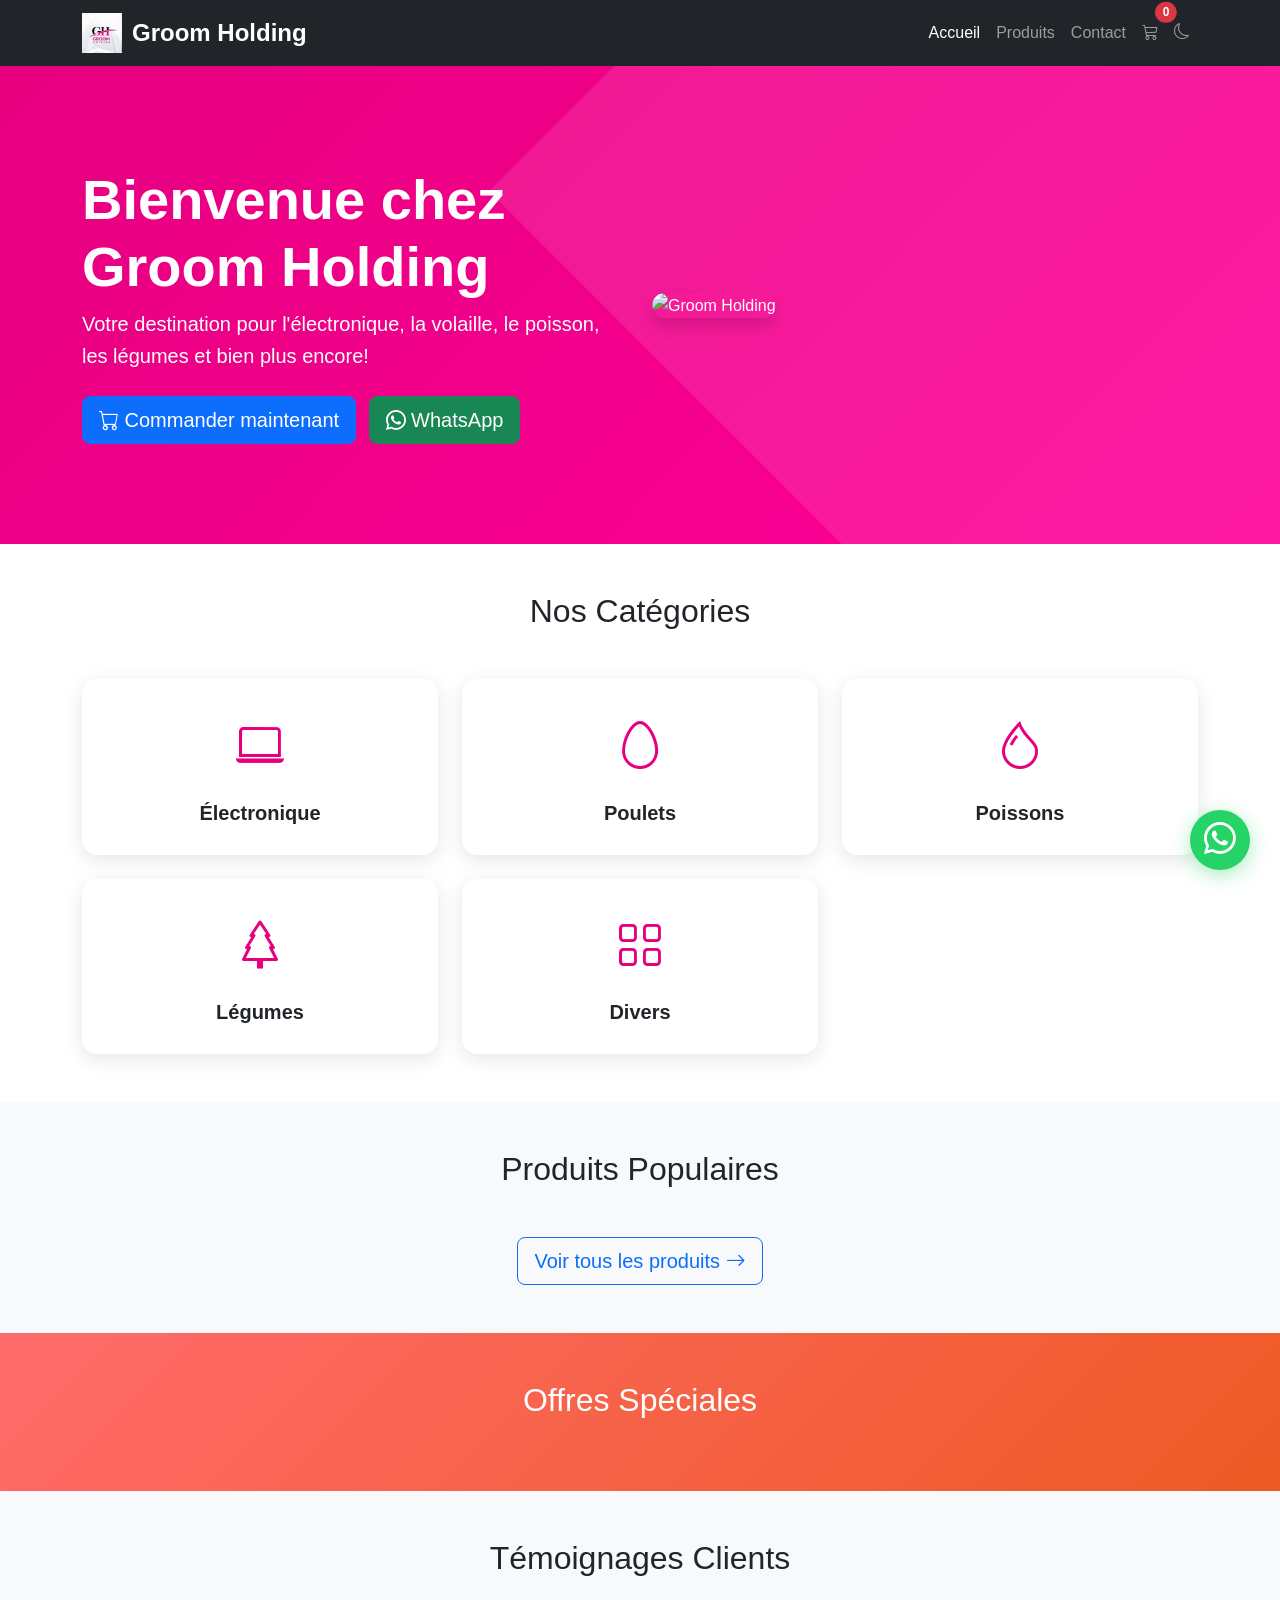
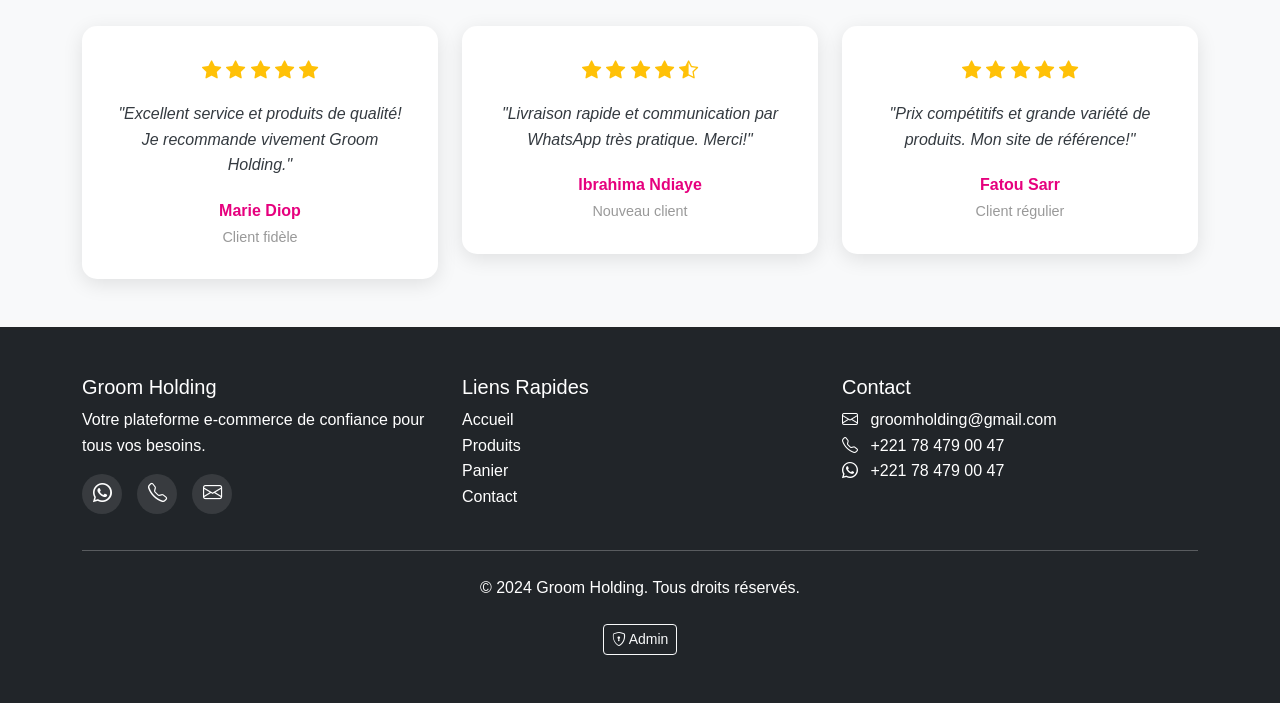
==== index.html @ a9c8d661 "Initial commit: Groom Holding E-commerce Platform" ====
<!DOCTYPE html>
<html lang="fr">
<head>
    <meta charset="UTF-8">
    <meta name="viewport" content="width=device-width, initial-scale=1.0">
    <title>Groom Holding - Plateforme E-commerce</title>
    <link href="https://cdn.jsdelivr.net/npm/bootstrap@5.3.2/dist/css/bootstrap.min.css" rel="stylesheet">
    <link href="https://cdn.jsdelivr.net/npm/bootstrap-icons@1.11.1/font/bootstrap-icons.css" rel="stylesheet">
    <link rel="stylesheet" href="assets/css/style.css">
</head>
<body>
    <!-- Loader -->
    <div id="loader" class="loader">
        <div class="spinner-border text-primary" role="status">
            <span class="visually-hidden">Chargement...</span>
        </div>
    </div>

    <!-- Navigation -->
    <nav class="navbar navbar-expand-lg navbar-dark bg-dark sticky-top">
        <div class="container">
            <a class="navbar-brand" href="index.html">
                <img src="assets/images/logo.jpeg" alt="Groom Holding" class="logo">
                Groom Holding
            </a>
            <button class="navbar-toggler" type="button" data-bs-toggle="collapse" data-bs-target="#navbarNav">
                <span class="navbar-toggler-icon"></span>
            </button>
            <div class="collapse navbar-collapse" id="navbarNav">
                <ul class="navbar-nav ms-auto">
                    <li class="nav-item">
                        <a class="nav-link active" href="index.html">Accueil</a>
                    </li>
                    <li class="nav-item">
                        <a class="nav-link" href="products.html">Produits</a>
                    </li>
                    <li class="nav-item">
                        <a class="nav-link" href="contact.html">Contact</a>
                    </li>
                    <li class="nav-item">
                        <a class="nav-link position-relative" href="cart.html">
                            <i class="bi bi-cart3"></i>
                            <span class="position-absolute top-0 start-100 translate-middle badge rounded-pill bg-danger" id="cart-count">
                                0
                            </span>
                        </a>
                    </li>
                    <li class="nav-item">
                        <button class="btn btn-link nav-link" id="dark-mode-toggle">
                            <i class="bi bi-moon"></i>
                        </button>
                    </li>
                </ul>
            </div>
        </div>
    </nav>

    <!-- Hero Section -->
    <section class="hero-section">
        <div class="container">
            <div class="row align-items-center">
                <div class="col-lg-6">
                    <h1 class="display-4 fw-bold animate-fade-in">Bienvenue chez Groom Holding</h1>
                    <p class="lead animate-fade-in-delay">Votre destination pour l'électronique, la volaille, le poisson, les légumes et bien plus encore!</p>
                    <div class="mt-4 animate-fade-in-delay-2">
                        <a href="products.html" class="btn btn-primary btn-lg me-2">
                            <i class="bi bi-cart"></i> Commander maintenant
                        </a>
                        <a href="https://wa.me/221784790047" class="btn btn-success btn-lg" target="_blank">
                            <i class="bi bi-whatsapp"></i> WhatsApp
                        </a>
                    </div>
                </div>
                <div class="col-lg-6">
                    <div class="hero-image animate-slide-in">
                        <img src="https://via.placeholder.com/600x400/e6007e/ffffff?text=Groom+Holding" alt="Groom Holding" class="img-fluid rounded-4 shadow">
                    </div>
                </div>
            </div>
        </div>
    </section>

    <!-- Categories Section -->
    <section class="categories-section py-5">
        <div class="container">
            <h2 class="text-center mb-5">Nos Catégories</h2>
            <div class="row g-4">
                <div class="col-md-4 col-lg-2-4">
                    <div class="category-card animate-hover" data-category="electronique">
                        <div class="category-icon">
                            <i class="bi bi-laptop"></i>
                        </div>
                        <h5>Électronique</h5>
                    </div>
                </div>
                <div class="col-md-4 col-lg-2-4">
                    <div class="category-card animate-hover" data-category="poulets">
                        <div class="category-icon">
                            <i class="bi bi-egg"></i>
                        </div>
                        <h5>Poulets</h5>
                    </div>
                </div>
                <div class="col-md-4 col-lg-2-4">
                    <div class="category-card animate-hover" data-category="poissons">
                        <div class="category-icon">
                            <i class="bi bi-droplet"></i>
                        </div>
                        <h5>Poissons</h5>
                    </div>
                </div>
                <div class="col-md-4 col-lg-2-4">
                    <div class="category-card animate-hover" data-category="legumes">
                        <div class="category-icon">
                            <i class="bi bi-tree"></i>
                        </div>
                        <h5>Légumes</h5>
                    </div>
                </div>
                <div class="col-md-4 col-lg-2-4">
                    <div class="category-card animate-hover" data-category="divers">
                        <div class="category-icon">
                            <i class="bi bi-grid"></i>
                        </div>
                        <h5>Divers</h5>
                    </div>
                </div>
            </div>
        </div>
    </section>

    <!-- Popular Products Section -->
    <section class="products-section py-5 bg-light">
        <div class="container">
            <h2 class="text-center mb-5">Produits Populaires</h2>
            <div class="row g-4" id="popular-products">
                <!-- Products will be loaded dynamically -->
            </div>
            <div class="text-center mt-4">
                <a href="products.html" class="btn btn-outline-primary btn-lg">
                    Voir tous les produits <i class="bi bi-arrow-right"></i>
                </a>
            </div>
        </div>
    </section>

    <!-- Special Offers Section -->
    <section class="offers-section py-5">
        <div class="container">
            <h2 class="text-center mb-5">Offres Spéciales</h2>
            <div class="row g-4" id="special-offers">
                <!-- Offers will be loaded dynamically -->
            </div>
        </div>
    </section>

    <!-- Testimonials Section -->
    <section class="testimonials-section py-5 bg-light">
        <div class="container">
            <h2 class="text-center mb-5">Témoignages Clients</h2>
            <div class="row g-4">
                <div class="col-md-4">
                    <div class="testimonial-card">
                        <div class="testimonial-rating">
                            <i class="bi bi-star-fill"></i>
                            <i class="bi bi-star-fill"></i>
                            <i class="bi bi-star-fill"></i>
                            <i class="bi bi-star-fill"></i>
                            <i class="bi bi-star-fill"></i>
                        </div>
                        <p class="testimonial-text">"Excellent service et produits de qualité! Je recommande vivement Groom Holding."</p>
                        <div class="testimonial-author">
                            <strong>Marie Diop</strong>
                            <span>Client fidèle</span>
                        </div>
                    </div>
                </div>
                <div class="col-md-4">
                    <div class="testimonial-card">
                        <div class="testimonial-rating">
                            <i class="bi bi-star-fill"></i>
                            <i class="bi bi-star-fill"></i>
                            <i class="bi bi-star-fill"></i>
                            <i class="bi bi-star-fill"></i>
                            <i class="bi bi-star-half"></i>
                        </div>
                        <p class="testimonial-text">"Livraison rapide et communication par WhatsApp très pratique. Merci!"</p>
                        <div class="testimonial-author">
                            <strong>Ibrahima Ndiaye</strong>
                            <span>Nouveau client</span>
                        </div>
                    </div>
                </div>
                <div class="col-md-4">
                    <div class="testimonial-card">
                        <div class="testimonial-rating">
                            <i class="bi bi-star-fill"></i>
                            <i class="bi bi-star-fill"></i>
                            <i class="bi bi-star-fill"></i>
                            <i class="bi bi-star-fill"></i>
                            <i class="bi bi-star-fill"></i>
                        </div>
                        <p class="testimonial-text">"Prix compétitifs et grande variété de produits. Mon site de référence!"</p>
                        <div class="testimonial-author">
                            <strong>Fatou Sarr</strong>
                            <span>Client régulier</span>
                        </div>
                    </div>
                </div>
            </div>
        </div>
    </section>

    <!-- Footer -->
    <footer class="footer bg-dark text-white py-5">
        <div class="container">
            <div class="row g-4">
                <div class="col-md-4">
                    <h5>Groom Holding</h5>
                    <p>Votre plateforme e-commerce de confiance pour tous vos besoins.</p>
                    <div class="social-links">
                        <a href="https://wa.me/221784790047" class="social-link" target="_blank">
                            <i class="bi bi-whatsapp"></i>
                        </a>
                        <a href="tel:+221784790047" class="social-link">
                            <i class="bi bi-telephone"></i>
                        </a>
                        <a href="mailto:groomholding@gmail.com" class="social-link">
                            <i class="bi bi-envelope"></i>
                        </a>
                    </div>
                </div>
                <div class="col-md-4">
                    <h5>Liens Rapides</h5>
                    <ul class="list-unstyled">
                        <li><a href="index.html">Accueil</a></li>
                        <li><a href="products.html">Produits</a></li>
                        <li><a href="cart.html">Panier</a></li>
                        <li><a href="contact.html">Contact</a></li>
                    </ul>
                </div>
                <div class="col-md-4">
                    <h5>Contact</h5>
                    <ul class="list-unstyled">
                        <li><i class="bi bi-envelope me-2"></i> groomholding@gmail.com</li>
                        <li><i class="bi bi-telephone me-2"></i> +221 78 479 00 47</li>
                        <li><i class="bi bi-whatsapp me-2"></i> +221 78 479 00 47</li>
                    </ul>
                </div>
            </div>
            <hr class="my-4">
            <div class="text-center">
                <p>&copy; 2024 Groom Holding. Tous droits réservés.</p>
                <button class="btn btn-outline-light btn-sm mt-2" id="admin-login-btn">
                    <i class="bi bi-shield-lock"></i> Admin
                </button>
            </div>
        </div>
    </footer>

    <!-- Floating WhatsApp Button -->
    <a href="https://wa.me/221784790047" class="floating-whatsapp" target="_blank">
        <i class="bi bi-whatsapp"></i>
    </a>

    <!-- Admin Login Modal -->
    <div class="modal fade" id="adminLoginModal" tabindex="-1">
        <div class="modal-dialog">
            <div class="modal-content">
                <div class="modal-header">
                    <h5 class="modal-title">
                        <i class="bi bi-shield-lock"></i> Connexion Admin
                    </h5>
                    <button type="button" class="btn-close" data-bs-dismiss="modal"></button>
                </div>
                <div class="modal-body">
                    <form id="admin-login-form">
                        <div class="mb-3">
                            <label class="form-label">Nom d'utilisateur</label>
                            <input type="text" class="form-control" id="admin-username" required>
                        </div>
                        <div class="mb-3">
                            <label class="form-label">Mot de passe</label>
                            <input type="password" class="form-control" id="admin-password" required>
                        </div>
                        <div class="d-grid">
                            <button type="submit" class="btn btn-primary">
                                <i class="bi bi-box-arrow-in-right"></i> Se connecter
                            </button>
                        </div>
                    </form>
                </div>
            </div>
        </div>
    </div>

    <!-- Toast Container -->
    <div class="toast-container position-fixed bottom-0 end-0 p-3">
        <div id="toast" class="toast" role="alert">
            <div class="toast-header">
                <i class="bi bi-check-circle text-success me-2"></i>
                <strong class="me-auto">Succès</strong>
                <button type="button" class="btn-close" data-bs-dismiss="toast"></button>
            </div>
            <div class="toast-body" id="toast-message">
                Produit ajouté au panier!
            </div>
        </div>
    </div>

    <script src="https://code.jquery.com/jquery-3.7.1.min.js"></script>
    <script src="https://cdn.jsdelivr.net/npm/bootstrap@5.3.2/dist/js/bootstrap.bundle.min.js"></script>
    <script src="assets/js/app.js"></script>
    <script src="assets/js/products.js"></script>
    <script src="assets/js/cart.js"></script>
</body>
</html>
---- assets/css/style.css ----
/* Groom Holding - Custom Styles */

:root {
    --primary-color: #e6007e;
    --secondary-color: #000000;
    --accent-color: #ffffff;
    --success-color: #28a745;
    --warning-color: #ffc107;
    --danger-color: #dc3545;
    --info-color: #17a2b8;
    --light-gray: #f8f9fa;
    --dark-gray: #343a40;
}

/* Dark Mode Variables */
body.dark-mode {
    --primary-color: #e6007e;
    --secondary-color: #ffffff;
    --accent-color: #1a1a1a;
    --light-gray: #2d2d2d;
    --dark-gray: #f8f9fa;
}

/* Global Styles */
* {
    margin: 0;
    padding: 0;
    box-sizing: border-box;
}

body {
    font-family: 'Segoe UI', Tahoma, Geneva, Verdana, sans-serif;
    line-height: 1.6;
    transition: background-color 0.3s, color 0.3s;
}

body.dark-mode {
    background-color: #1a1a1a;
    color: #ffffff;
}

body.dark-mode .bg-light {
    background-color: #2d2d2d !important;
}

body.dark-mode .card {
    background-color: #2d2d2d;
    color: #ffffff;
}

body.dark-mode .navbar-dark {
    background-color: #1a1a1a !important;
}

body.dark-mode .footer {
    background-color: #0d0d0d !important;
}

body.dark-mode .page-header {
    background-color: #2d2d2d !important;
    color: #ffffff;
}

/* Loader */
.loader {
    position: fixed;
    top: 0;
    left: 0;
    width: 100%;
    height: 100%;
    background-color: rgba(255, 255, 255, 0.9);
    display: flex;
    justify-content: center;
    align-items: center;
    z-index: 9999;
    transition: opacity 0.5s ease;
}

.loader.hidden {
    opacity: 0;
    pointer-events: none;
}

/* Navigation */
.navbar-brand {
    display: flex;
    align-items: center;
    gap: 10px;
    font-weight: bold;
    font-size: 1.5rem;
}

.logo {
    height: 40px;
    width: auto;
}

.nav-link {
    transition: color 0.3s;
}

.nav-link:hover {
    color: var(--primary-color) !important;
}

/* Hero Section */
.hero-section {
    background: linear-gradient(135deg, var(--primary-color) 0%, #ff0099 100%);
    color: white;
    padding: 100px 0;
    position: relative;
    overflow: hidden;
}

.hero-section::before {
    content: '';
    position: absolute;
    top: -50%;
    right: -50%;
    width: 100%;
    height: 200%;
    background: rgba(255, 255, 255, 0.1);
    transform: rotate(45deg);
}

.hero-image {
    animation: float 3s ease-in-out infinite;
}

@keyframes float {
    0%, 100% {
        transform: translateY(0);
    }
    50% {
        transform: translateY(-20px);
    }
}

/* Animations */
.animate-fade-in {
    animation: fadeIn 0.8s ease forwards;
}

.animate-fade-in-delay {
    animation: fadeIn 0.8s ease 0.2s forwards;
    opacity: 0;
}

.animate-fade-in-delay-2 {
    animation: fadeIn 0.8s ease 0.4s forwards;
    opacity: 0;
}

.animate-slide-in {
    animation: slideIn 1s ease forwards;
}

@keyframes fadeIn {
    from {
        opacity: 0;
        transform: translateY(20px);
    }
    to {
        opacity: 1;
        transform: translateY(0);
    }
}

@keyframes slideIn {
    from {
        opacity: 0;
        transform: translateX(50px);
    }
    to {
        opacity: 1;
        transform: translateX(0);
    }
}

/* Categories Section */
.categories-section {
    background: white;
}

.category-card {
    background: white;
    border-radius: 15px;
    padding: 30px;
    text-align: center;
    box-shadow: 0 5px 20px rgba(0, 0, 0, 0.1);
    transition: all 0.3s ease;
    cursor: pointer;
    height: 100%;
}

.category-card:hover {
    transform: translateY(-10px);
    box-shadow: 0 15px 30px rgba(230, 0, 126, 0.3);
}

.category-icon {
    font-size: 3rem;
    color: var(--primary-color);
    margin-bottom: 15px;
}

.category-card h5 {
    font-weight: bold;
    margin: 0;
}

/* Products Section */
.products-section {
    background: white;
}

.product-card {
    background: white;
    border-radius: 15px;
    overflow: hidden;
    box-shadow: 0 5px 15px rgba(0, 0, 0, 0.1);
    transition: all 0.3s ease;
    height: 100%;
}

.product-card:hover {
    transform: translateY(-5px);
    box-shadow: 0 15px 30px rgba(0, 0, 0, 0.2);
}

.product-image {
    position: relative;
    overflow: hidden;
    height: 200px;
}

.product-image img {
    width: 100%;
    height: 100%;
    object-fit: cover;
    transition: transform 0.3s ease;
}

.product-card:hover .product-image img {
    transform: scale(1.1);
}

.product-badge {
    position: absolute;
    top: 10px;
    right: 10px;
    background: var(--primary-color);
    color: white;
    padding: 5px 10px;
    border-radius: 20px;
    font-size: 0.8rem;
    font-weight: bold;
}

.product-info {
    padding: 20px;
}

.product-category {
    color: var(--primary-color);
    font-size: 0.9rem;
    font-weight: 600;
    text-transform: uppercase;
}

.product-name {
    font-size: 1.1rem;
    font-weight: bold;
    margin: 5px 0;
}

.product-price {
    font-size: 1.3rem;
    font-weight: bold;
    color: var(--primary-color);
}

.product-stock {
    font-size: 0.9rem;
    color: var(--success-color);
}

.product-stock.low {
    color: var(--warning-color);
}

.product-stock.out {
    color: var(--danger-color);
}

.product-actions {
    padding: 15px 20px;
    border-top: 1px solid #eee;
}

.btn-add-cart {
    background: var(--primary-color);
    color: white;
    border: none;
    padding: 10px 20px;
    border-radius: 25px;
    font-weight: bold;
    transition: all 0.3s ease;
}

.btn-add-cart:hover {
    background: #ff0099;
    transform: scale(1.05);
}

.btn-favorite {
    background: transparent;
    border: 2px solid var(--primary-color);
    color: var(--primary-color);
    padding: 10px 15px;
    border-radius: 25px;
    transition: all 0.3s ease;
}

.btn-favorite:hover,
.btn-favorite.active {
    background: var(--primary-color);
    color: white;
}

/* Offers Section */
.offers-section {
    background: linear-gradient(135deg, #ff6b6b 0%, #ee5a24 100%);
    color: white;
}

.offer-card {
    background: rgba(255, 255, 255, 0.1);
    backdrop-filter: blur(10px);
    border-radius: 15px;
    padding: 30px;
    text-align: center;
    border: 2px solid rgba(255, 255, 255, 0.3);
    transition: all 0.3s ease;
}

.offer-card:hover {
    transform: scale(1.05);
    border-color: white;
}

.offer-discount {
    font-size: 3rem;
    font-weight: bold;
    color: #fff;
}

/* Testimonials Section */
.testimonials-section {
    background: white;
}

.testimonial-card {
    background: white;
    border-radius: 15px;
    padding: 30px;
    box-shadow: 0 5px 20px rgba(0, 0, 0, 0.1);
    text-align: center;
}

.testimonial-rating {
    color: var(--warning-color);
    font-size: 1.2rem;
    margin-bottom: 15px;
}

.testimonial-text {
    font-style: italic;
    color: var(--dark-gray);
    margin-bottom: 20px;
}

.testimonial-author strong {
    display: block;
    color: var(--primary-color);
}

.testimonial-author span {
    color: #999;
    font-size: 0.9rem;
}

/* Page Header */
.page-header {
    background: linear-gradient(135deg, var(--primary-color) 0%, #ff0099 100%);
    color: white;
    text-align: center;
}

/* Filters Section */
.filters-section {
    background: white;
}

/* Contact Section */
.contact-card {
    background: white;
    border-radius: 20px;
    overflow: hidden;
    box-shadow: 0 10px 40px rgba(0, 0, 0, 0.1);
}

.contact-card-header {
    background: linear-gradient(135deg, var(--primary-color) 0%, #ff0099 100%);
    color: white;
    padding: 30px;
    text-align: center;
}

.contact-card-body {
    padding: 40px;
}

.contact-item {
    display: flex;
    align-items: center;
    gap: 20px;
    padding: 20px 0;
    border-bottom: 1px solid #eee;
}

.contact-item:last-child {
    border-bottom: none;
}

.contact-icon {
    width: 60px;
    height: 60px;
    background: linear-gradient(135deg, var(--primary-color) 0%, #ff0099 100%);
    border-radius: 50%;
    display: flex;
    align-items: center;
    justify-content: center;
    color: white;
    font-size: 1.5rem;
    flex-shrink: 0;
}

.contact-info h5 {
    margin: 0 0 5px 0;
    color: var(--dark-gray);
}

.contact-info a {
    color: var(--primary-color);
    text-decoration: none;
    font-weight: bold;
    display: block;
    margin-bottom: 5px;
}

.contact-info a:hover {
    text-decoration: underline;
}

/* Cart Section */
.cart-item {
    display: flex;
    align-items: center;
    gap: 20px;
    padding: 20px 0;
    border-bottom: 1px solid #eee;
}

.cart-item:last-child {
    border-bottom: none;
}

.cart-item-image {
    width: 100px;
    height: 100px;
    object-fit: cover;
    border-radius: 10px;
}

.cart-item-info {
    flex: 1;
}

.cart-item-name {
    font-weight: bold;
    margin-bottom: 5px;
}

.cart-item-price {
    color: var(--primary-color);
    font-weight: bold;
}

.cart-item-quantity {
    display: flex;
    align-items: center;
    gap: 10px;
}

.cart-item-quantity button {
    width: 35px;
    height: 35px;
    border-radius: 50%;
    border: 1px solid #ddd;
    background: white;
    cursor: pointer;
    transition: all 0.3s ease;
}

.cart-item-quantity button:hover {
    background: var(--primary-color);
    color: white;
    border-color: var(--primary-color);
}

.cart-item-quantity input {
    width: 50px;
    text-align: center;
    border: 1px solid #ddd;
    border-radius: 5px;
    padding: 5px;
}

.cart-item-remove {
    background: transparent;
    border: none;
    color: var(--danger-color);
    cursor: pointer;
    font-size: 1.2rem;
    transition: all 0.3s ease;
}

.cart-item-remove:hover {
    transform: scale(1.2);
}

/* Dashboard Stats */
.stat-card {
    background: white;
    border-radius: 15px;
    padding: 25px;
    display: flex;
    align-items: center;
    gap: 20px;
    box-shadow: 0 5px 20px rgba(0, 0, 0, 0.1);
    transition: all 0.3s ease;
}

.stat-card:hover {
    transform: translateY(-5px);
}

.stat-card.stat-primary .stat-icon {
    background: var(--primary-color);
}

.stat-card.stat-success .stat-icon {
    background: var(--success-color);
}

.stat-card.stat-warning .stat-icon {
    background: var(--warning-color);
}

.stat-card.stat-info .stat-icon {
    background: var(--info-color);
}

.stat-icon {
    width: 60px;
    height: 60px;
    border-radius: 15px;
    display: flex;
    align-items: center;
    justify-content: center;
    color: white;
    font-size: 1.8rem;
}

.stat-info h3 {
    font-size: 2.5rem;
    font-weight: bold;
    margin: 0;
    color: var(--dark-gray);
}

.stat-info p {
    margin: 0;
    color: #999;
}

/* Category Badges */
.category-badge {
    display: inline-block;
    padding: 8px 15px;
    border-radius: 20px;
    font-size: 0.9rem;
    font-weight: 600;
    cursor: pointer;
    transition: all 0.3s ease;
    margin: 5px;
}

.category-badge:hover {
    transform: scale(1.05);
}

.category-badge.electronique {
    background: #007bff;
    color: white;
}

.category-badge.poulets {
    background: #28a745;
    color: white;
}

.category-badge.poissons {
    background: #17a2b8;
    color: white;
}

.category-badge.legumes {
    background: #ffc107;
    color: #000;
}

.category-badge.divers {
    background: #6c757d;
    color: white;
}

/* Footer */
.footer {
    background: var(--secondary-color);
    color: white;
}

.footer a {
    color: white;
    text-decoration: none;
    transition: color 0.3s;
}

.footer a:hover {
    color: var(--primary-color);
}

.social-links {
    display: flex;
    gap: 15px;
    margin-top: 15px;
}

.social-link {
    width: 40px;
    height: 40px;
    background: rgba(255, 255, 255, 0.1);
    border-radius: 50%;
    display: flex;
    align-items: center;
    justify-content: center;
    color: white;
    font-size: 1.2rem;
    transition: all 0.3s ease;
}

.social-link:hover {
    background: var(--primary-color);
    transform: translateY(-3px);
}

/* Floating WhatsApp Button */
.floating-whatsapp {
    position: fixed;
    bottom: 30px;
    right: 30px;
    width: 60px;
    height: 60px;
    background: #25d366;
    border-radius: 50%;
    display: flex;
    align-items: center;
    justify-content: center;
    color: white;
    font-size: 2rem;
    box-shadow: 0 5px 20px rgba(37, 211, 102, 0.4);
    z-index: 1000;
    transition: all 0.3s ease;
}

.floating-whatsapp:hover {
    transform: scale(1.1);
    box-shadow: 0 8px 30px rgba(37, 211, 102, 0.6);
}

/* Toast */
.toast {
    background: white;
    border-radius: 10px;
    box-shadow: 0 5px 20px rgba(0, 0, 0, 0.2);
}

/* Breadcrumb */
.breadcrumb {
    background: transparent;
    padding: 0;
}

.breadcrumb-item a {
    color: var(--primary-color);
    text-decoration: none;
}

.breadcrumb-item a:hover {
    text-decoration: underline;
}

/* Product Details */
.product-details-gallery {
    border-radius: 15px;
    overflow: hidden;
    box-shadow: 0 5px 20px rgba(0, 0, 0, 0.1);
}

.product-details-gallery img {
    width: 100%;
    height: auto;
    object-fit: cover;
}

.product-details-info {
    padding: 30px;
}

.product-details-price {
    font-size: 2.5rem;
    font-weight: bold;
    color: var(--primary-color);
    margin: 20px 0;
}

.product-details-stock {
    display: inline-block;
    padding: 8px 15px;
    border-radius: 20px;
    font-weight: 600;
    margin-bottom: 20px;
}

.product-details-stock.in-stock {
    background: #d4edda;
    color: #155724;
}

.product-details-stock.low-stock {
    background: #fff3cd;
    color: #856404;
}

.product-details-stock.out-stock {
    background: #f8d7da;
    color: #721c24;
}

/* Responsive */
@media (max-width: 768px) {
    .hero-section {
        padding: 60px 0;
    }
    
    .hero-section h1 {
        font-size: 2rem;
    }
    
    .category-card {
        padding: 20px;
    }
    
    .category-icon {
        font-size: 2rem;
    }
    
    .contact-card-body {
        padding: 20px;
    }
    
    .contact-item {
        flex-direction: column;
        text-align: center;
    }
    
    .stat-card {
        padding: 15px;
    }
    
    .stat-icon {
        width: 50px;
        height: 50px;
        font-size: 1.5rem;
    }
    
    .stat-info h3 {
        font-size: 1.8rem;
    }
    
    .floating-whatsapp {
        width: 50px;
        height: 50px;
        font-size: 1.5rem;
        bottom: 20px;
        right: 20px;
    }
}

/* Custom Scrollbar */
::-webkit-scrollbar {
    width: 10px;
}

::-webkit-scrollbar-track {
    background: #f1f1f1;
}

::-webkit-scrollbar-thumb {
    background: var(--primary-color);
    border-radius: 5px;
}

::-webkit-scrollbar-thumb:hover {
    background: #ff0099;
}

/* Utility Classes */
.text-primary-custom {
    color: var(--primary-color) !important;
}

.bg-primary-custom {
    background-color: var(--primary-color) !important;
}

.btn-primary-custom {
    background-color: var(--primary-color);
    border-color: var(--primary-color);
    color: white;
}

.btn-primary-custom:hover {
    background-color: #ff0099;
    border-color: #ff0099;
    color: white;
}
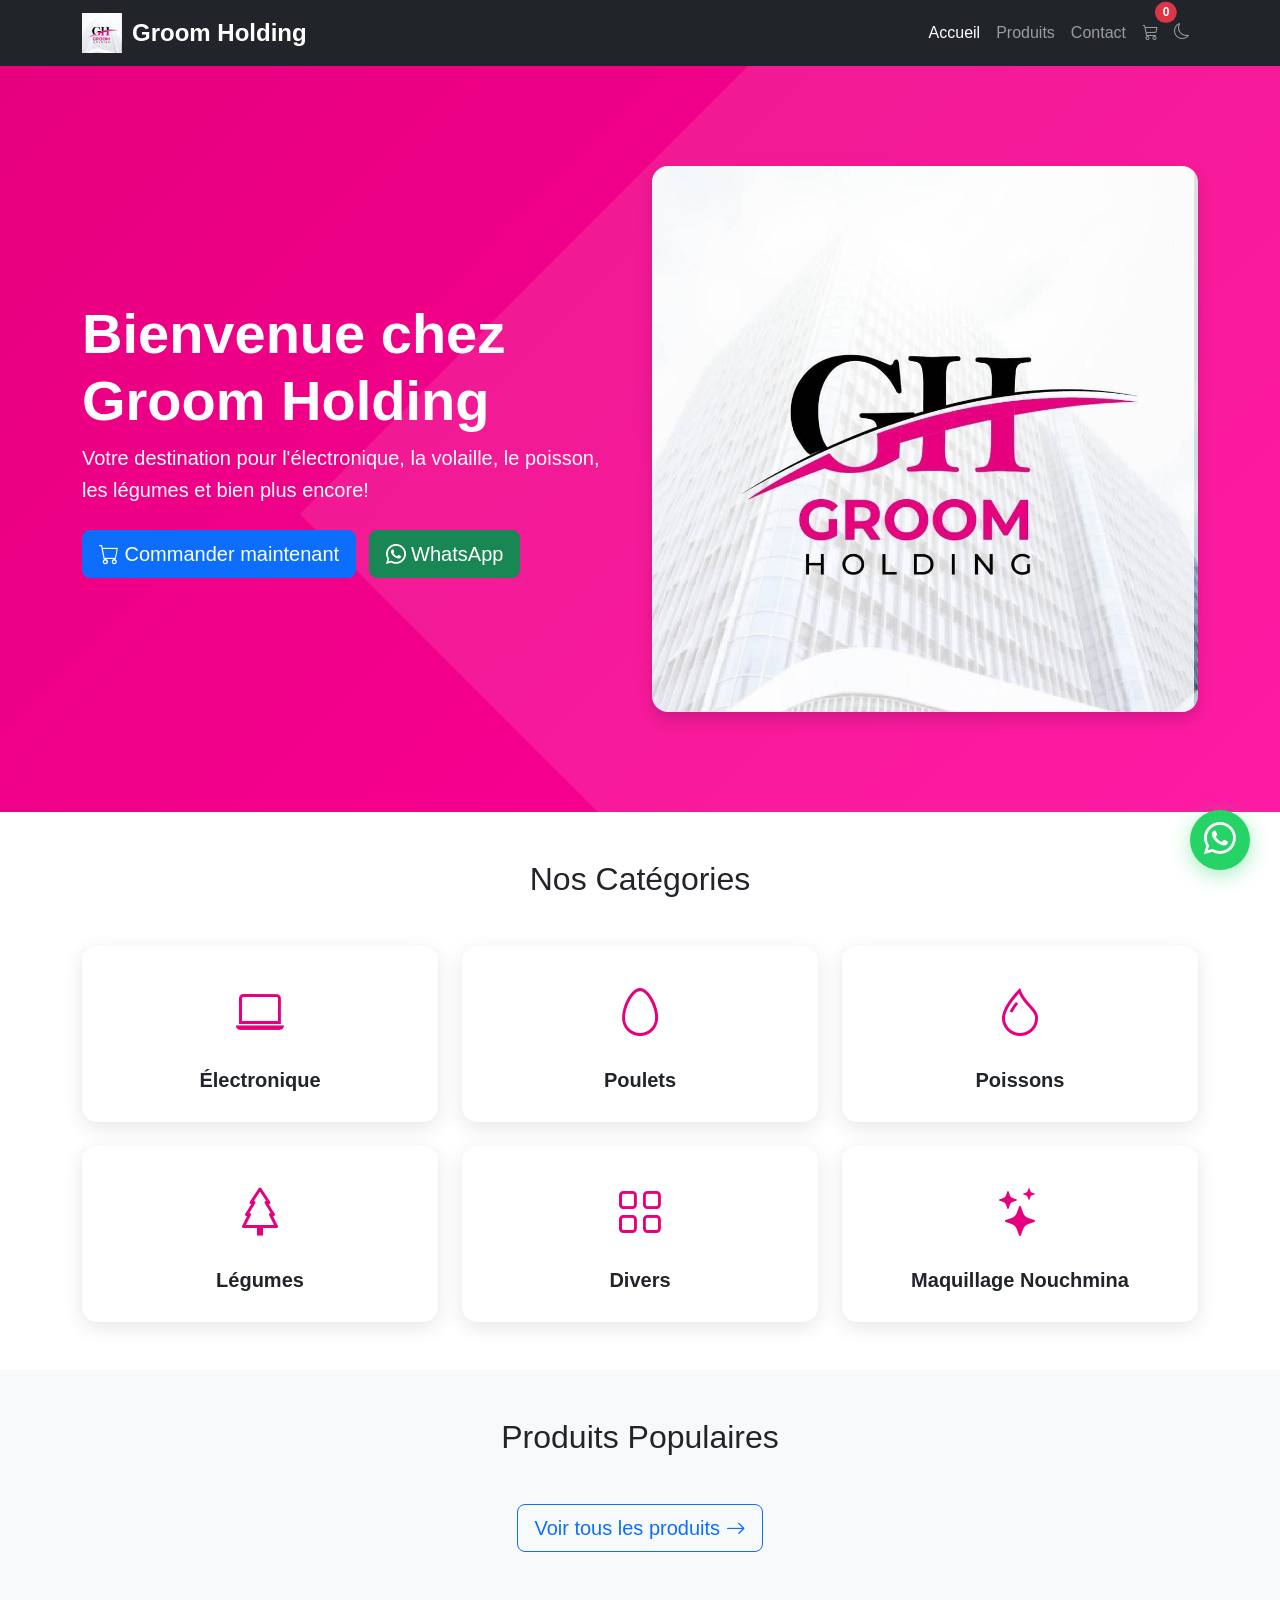
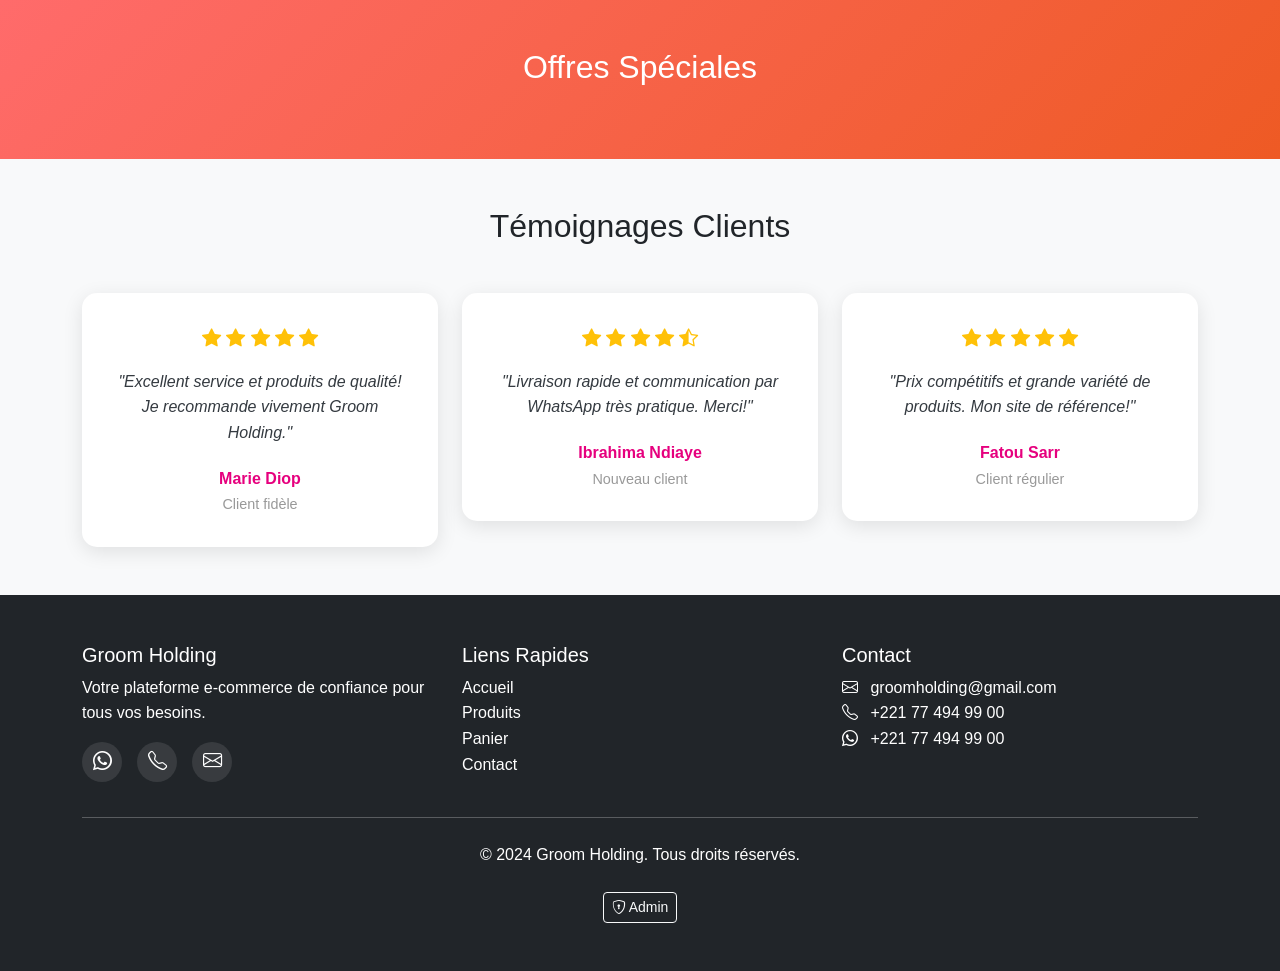
==== commit 65d22057: "second commit" ====
--- a/index.html
+++ b/index.html
@@ -66,14 +66,14 @@
                         <a href="products.html" class="btn btn-primary btn-lg me-2">
                             <i class="bi bi-cart"></i> Commander maintenant
                         </a>
-                        <a href="https://wa.me/221784790047" class="btn btn-success btn-lg" target="_blank">
+                        <a href="https://wa.me/221774949900" class="btn btn-success btn-lg" target="_blank">
                             <i class="bi bi-whatsapp"></i> WhatsApp
                         </a>
                     </div>
                 </div>
                 <div class="col-lg-6">
                     <div class="hero-image animate-slide-in">
-                        <img src="https://via.placeholder.com/600x400/e6007e/ffffff?text=Groom+Holding" alt="Groom Holding" class="img-fluid rounded-4 shadow">
+                        <img src="assets/images/logo.jpeg" alt="Groom Holding" class="img-fluid rounded-4 shadow">
                     </div>
                 </div>
             </div>
@@ -123,6 +123,14 @@
                             <i class="bi bi-grid"></i>
                         </div>
                         <h5>Divers</h5>
+                    </div>
+                </div>
+                <div class="col-md-4 col-lg-2-4">
+                    <div class="category-card animate-hover" data-category="maquillage-nouchmina">
+                        <div class="category-icon">
+                            <i class="bi bi-stars"></i>
+                        </div>
+                        <h5>Maquillage Nouchmina</h5>
                     </div>
                 </div>
             </div>
@@ -243,8 +251,8 @@
                     <h5>Contact</h5>
                     <ul class="list-unstyled">
                         <li><i class="bi bi-envelope me-2"></i> groomholding@gmail.com</li>
-                        <li><i class="bi bi-telephone me-2"></i> +221 78 479 00 47</li>
-                        <li><i class="bi bi-whatsapp me-2"></i> +221 78 479 00 47</li>
+                        <li><i class="bi bi-telephone me-2"></i> +221 77 494 99 00</li>
+                        <li><i class="bi bi-whatsapp me-2"></i> +221 77 494 99 00</li>
                     </ul>
                 </div>
             </div>
@@ -259,7 +267,7 @@
     </footer>
 
     <!-- Floating WhatsApp Button -->
-    <a href="https://wa.me/221784790047" class="floating-whatsapp" target="_blank">
+    <a href="https://wa.me/221774949900" class="floating-whatsapp" target="_blank">
         <i class="bi bi-whatsapp"></i>
     </a>
 
